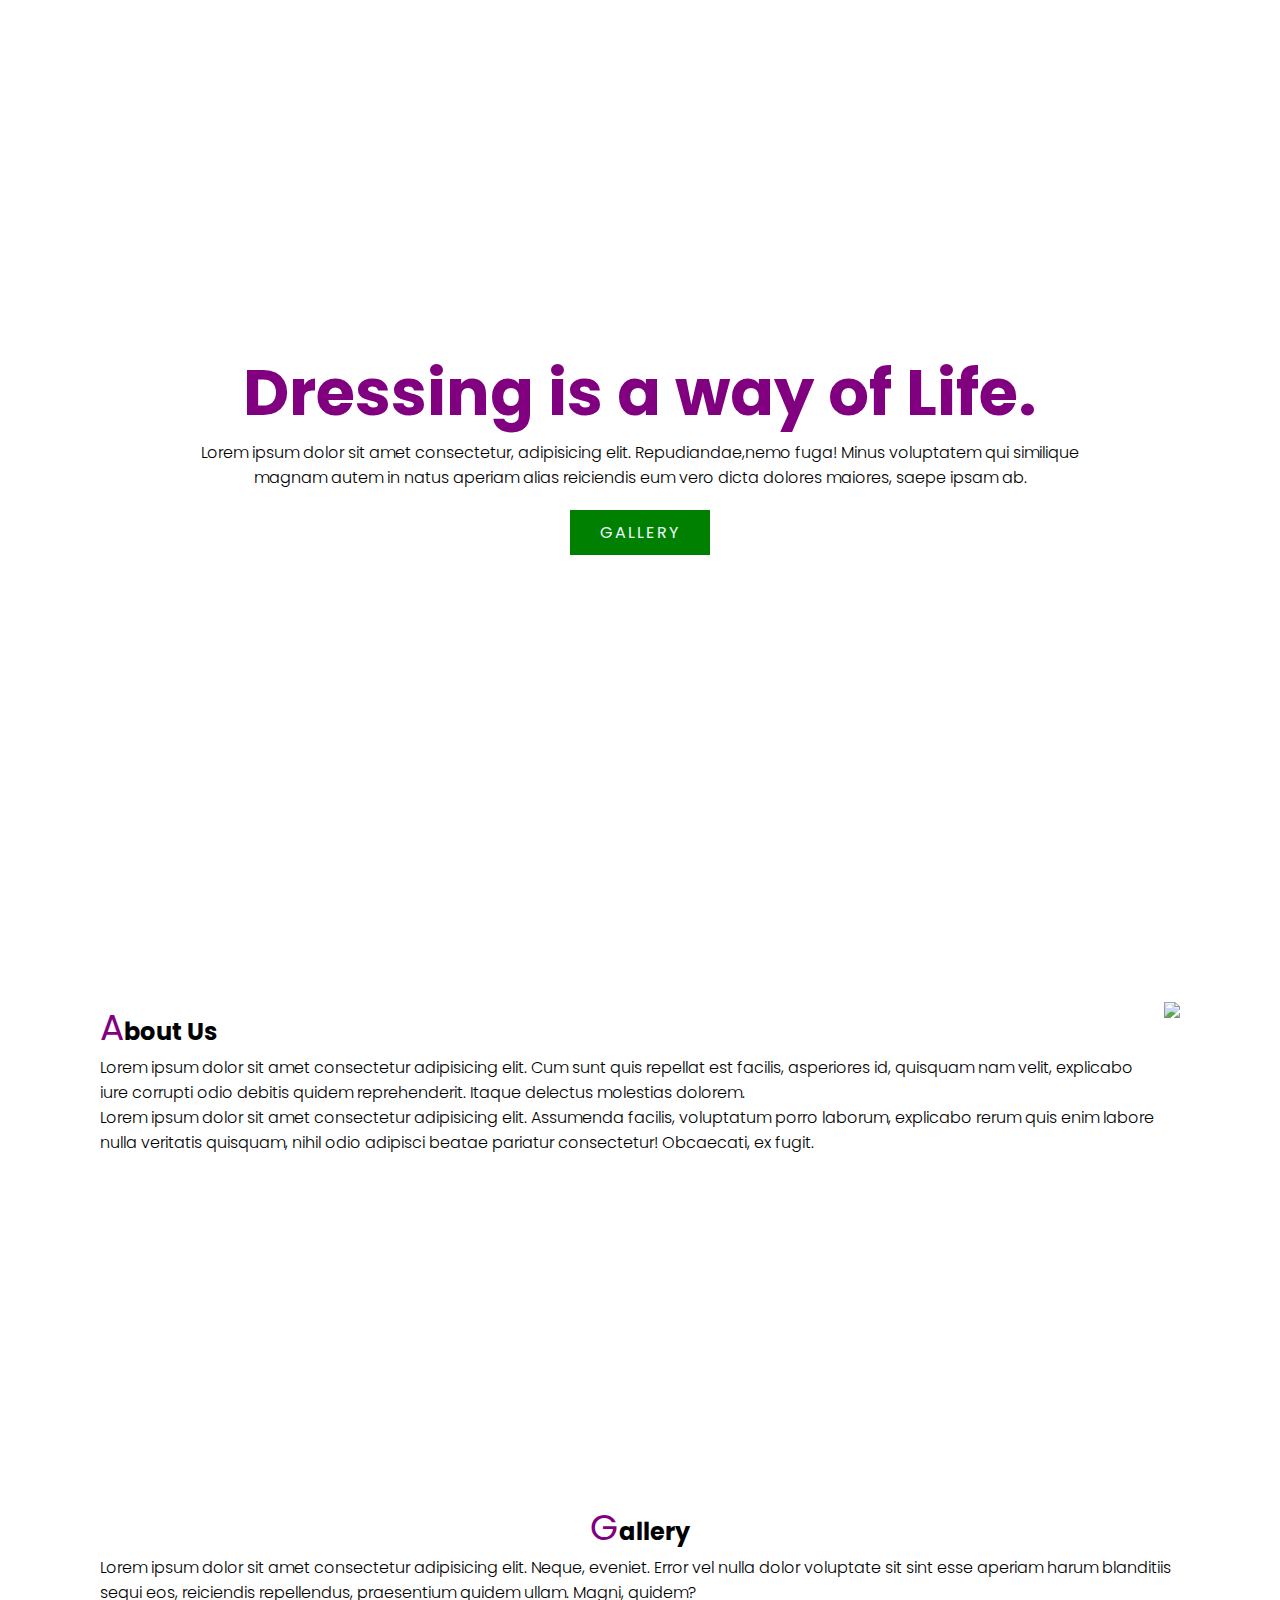
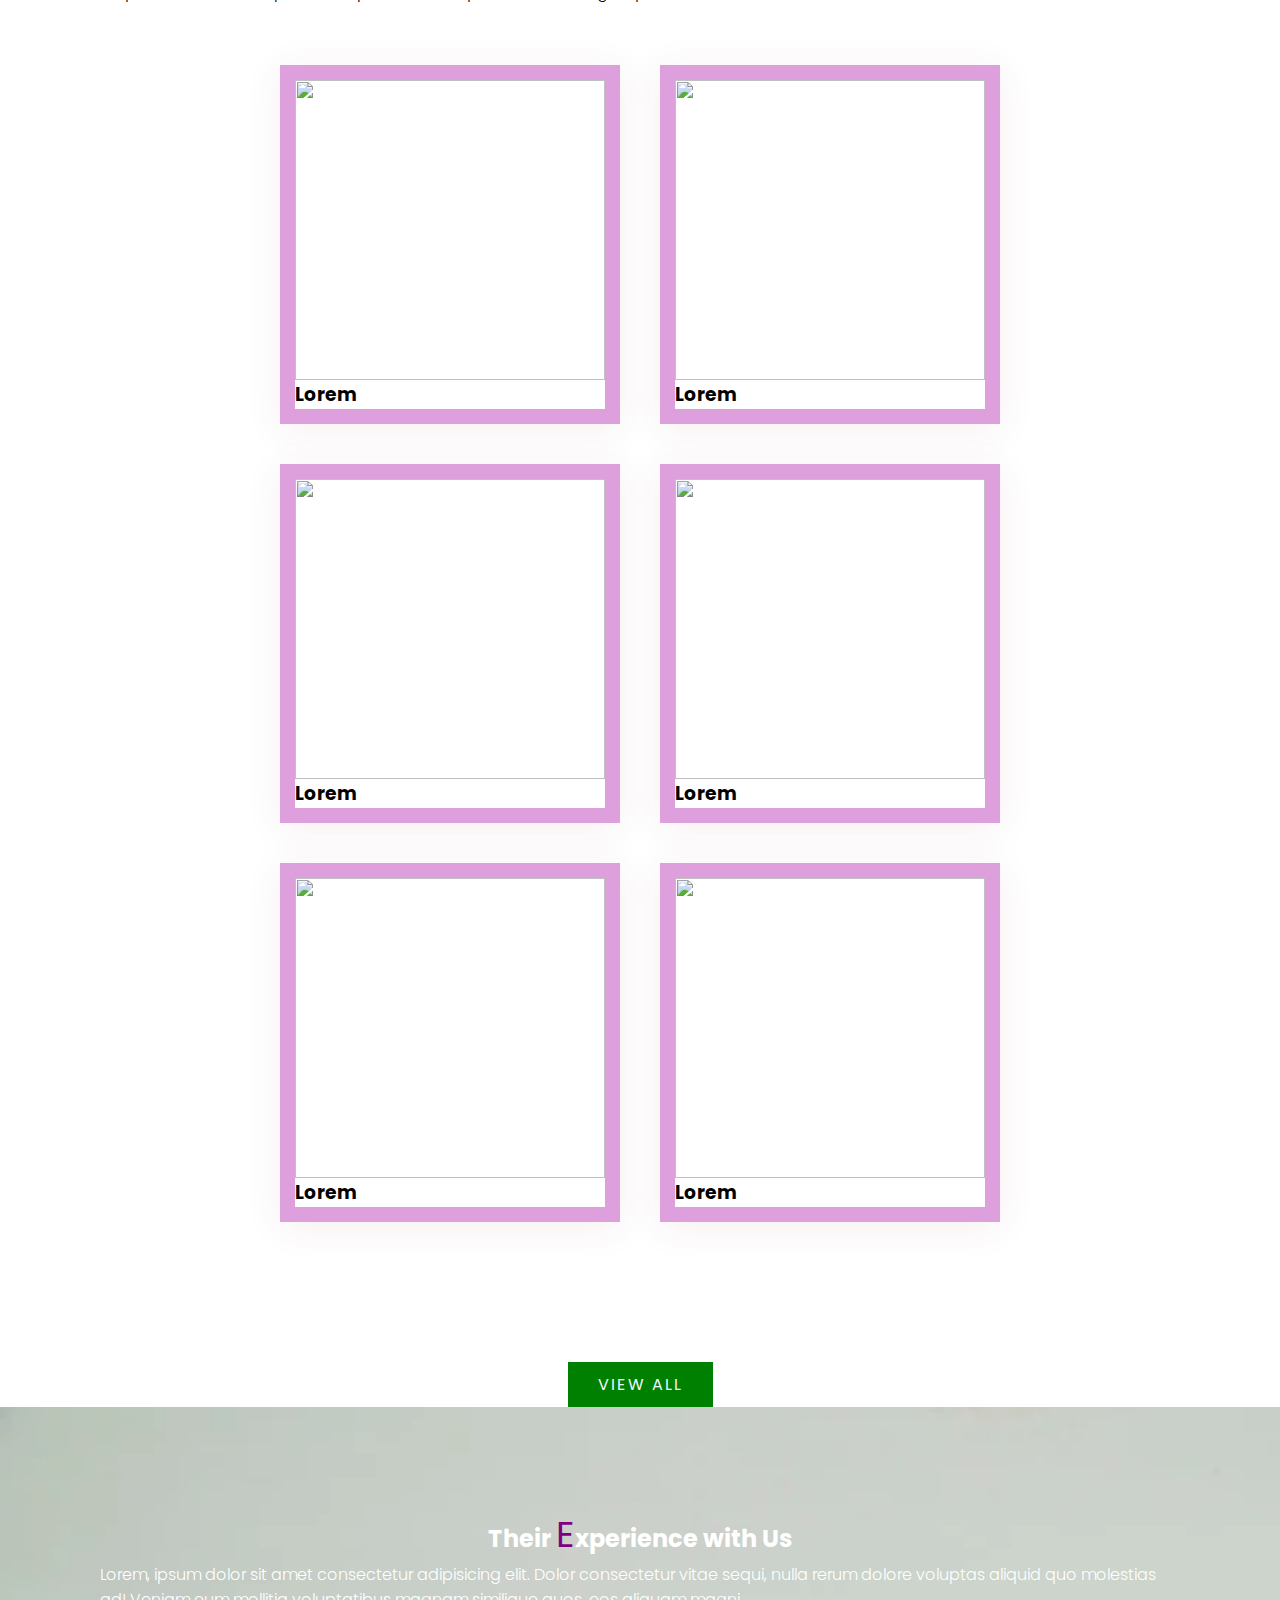
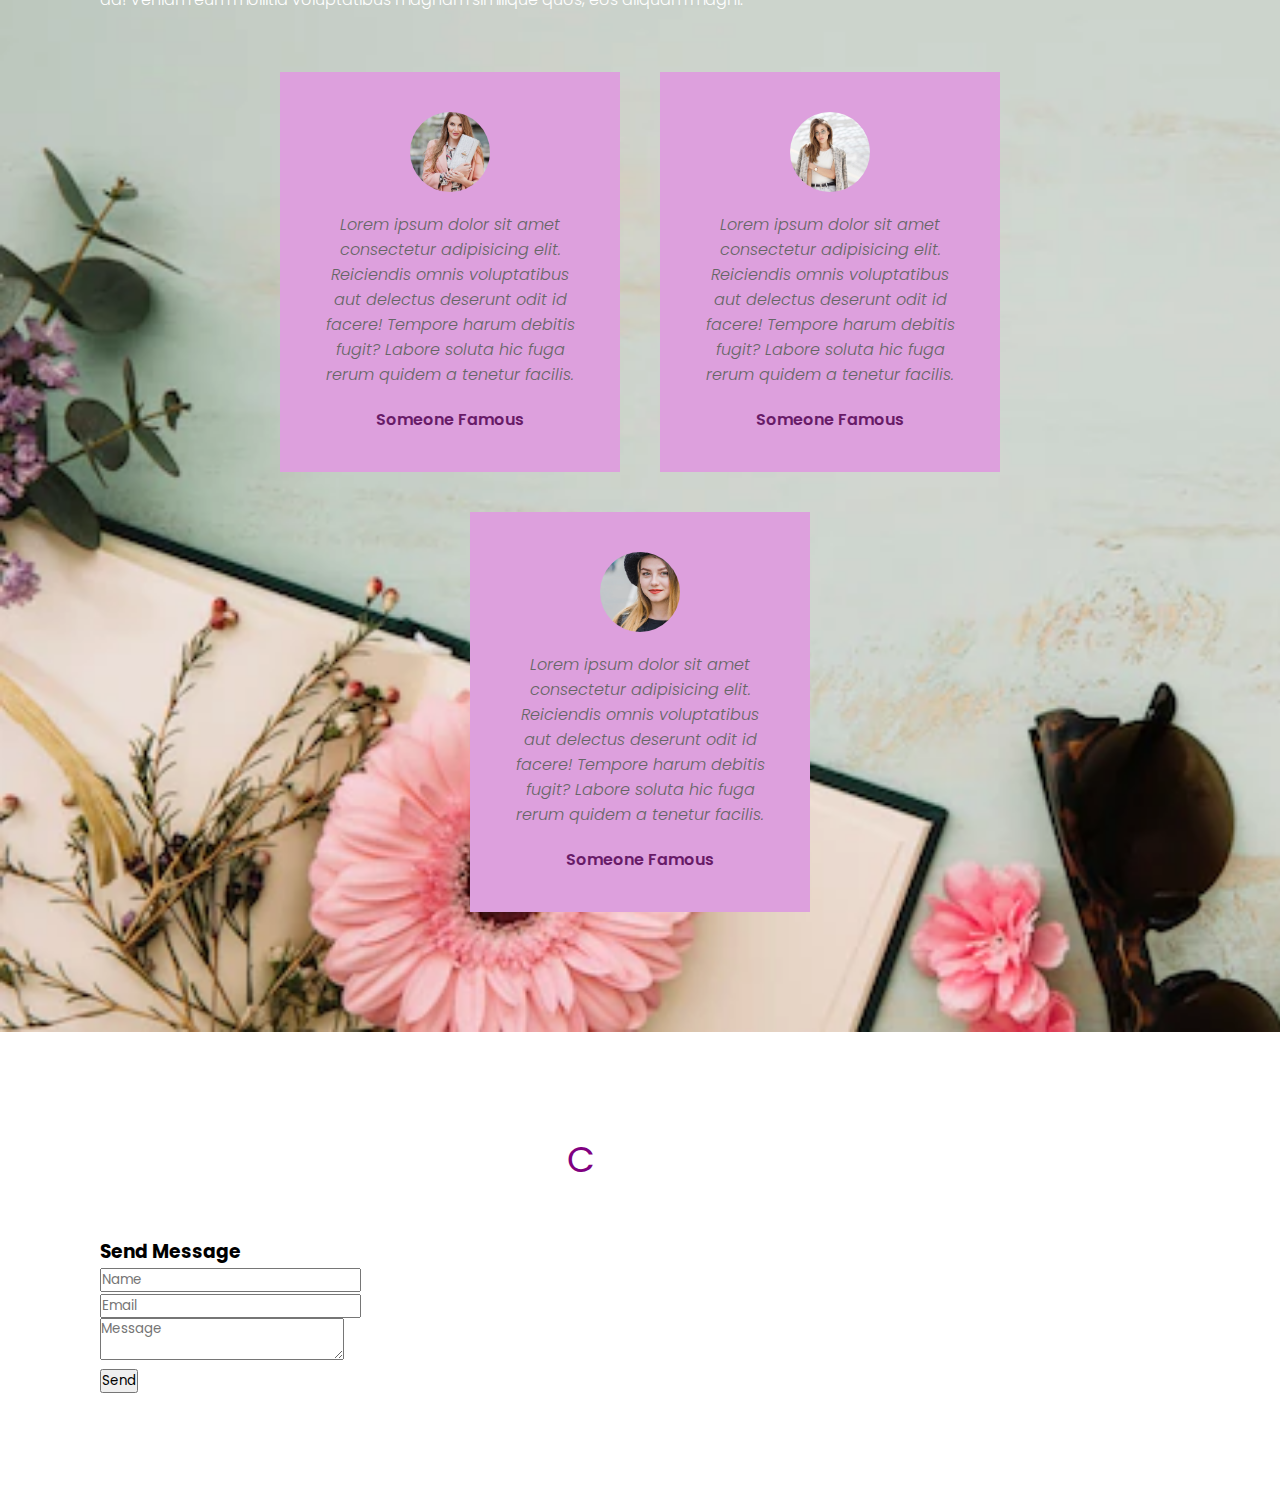
==== index.html @ 935ebdfc "Files modified" ====
<!DOCTYPE html>
<html lang="en">
<head>
    <meta charset="UTF-8">
    <meta http-equiv="X-UA-Compatible" content="IE=edge">
    <meta name="viewport" content="width=device-width, initial-scale=1.0">
    <title>Dressing Website</title>
    <link rel="stylesheet" href="styles.css"> 
</head>
<body>
  
  <header>
    <a href="#" class="logo">Dress Comfy</a>
    <!-- List of HTML pages -->
    <nav>
    <ul class="navigation">
      <li><a href="#index">Home</a></li>
      <li><a href="#About"><span>A</span>bout Us</a></li>
      <li><a href="#gallery">Gallery</a></li>
      <li><a href="#Goodwill">Goodwill</a></li>
      <li><a href="#contact">Contact</a></li>
    </ul>
    <nav>
  </header>
  
    <section class="index" id="index">
    <div class="content">
      <h2>Dressing is a way of Life.</h2>
      <p>Lorem ipsum dolor sit amet consectetur, adipisicing elit. Repudiandae,nemo fuga!
 Minus voluptatem qui similique magnam autem in natus aperiam alias reiciendis 
                eum vero dicta dolores maiores, saepe ipsam ab.
      </p>
      <a href="#gallery" class="btn">Gallery</a>
    </div>
  </section> 

  <section class="About" id="About">
    <div class="row">
      <div class="col50">
        <h2 class="titleText"><span>A</span>bout Us</h2>
        <p>Lorem ipsum dolor sit amet consectetur adipisicing elit. Cum sunt quis repellat est facilis, asperiores id, quisquam nam velit, explicabo iure corrupti odio debitis quidem reprehenderit. Itaque delectus molestias dolorem.<br>
        Lorem ipsum dolor sit amet consectetur adipisicing elit. Assumenda facilis, voluptatum porro laborum, explicabo rerum quis enim labore nulla veritatis quisquam, nihil odio adipisci beatae pariatur consectetur! Obcaecati, ex fugit.</p>
      </div>
      <div class="col50">
        <div class="imgBx">
          <img src="about us.jpg">
        </div>
      </div>
    </div>
  </section>

  <section class="gallery" id="gallery">
   <div class="title">
    <h2 class="titleText"><span>G</span>allery</h2>
    <p>Lorem ipsum dolor sit amet consectetur adipisicing elit. Neque, eveniet. Error vel nulla dolor voluptate sit sint esse aperiam harum blanditiis sequi eos, reiciendis repellendus, praesentium quidem ullam. Magni, quidem?</p>
   </div>
   <div class="content">
    <div class="box">
      <div class="imgBx">
      <img src="option1.webp">
    </div>
    <div class="text">
        <h3>Lorem</h3>
      </div>
    </div>
    
      <div class="box">
        <div class="imgBx">
        <img src="option2.webp">
      </div>
         <div class="text">
          <h3>Lorem</h3>
        </div>
        </div>


        <div class="box">
          <div class="imgBx">
          <img src="option3.jpg">
        </div>
        
          <div class="text">
            <h3>Lorem</h3>
          </div>
          </div>

          <div class="box">
            <div class="imgBx">
            <img src="option4.jpg">
          </div>
          
            <div class="text">
              <h3>Lorem</h3>
            </div>
            </div>


            <div class="box">
              <div class="imgBx">
              <img src="option5.jpg">
            </div>
            
              <div class="text">
                <h3>Lorem</h3>
              </div>
              </div>

              <div class="box">
                <div class="imgBx">
                <img src="option6.webp">
                </div>
               <div class="text">
                  <h3>Lorem</h3>
               </div>
              </div>
       </section>
   </div>
   <div class="title">
   <a href="#" class="btn">View all</a>
   </div>

   <section class="Goodwill" id="Goodwill">
    <div class="title white">
      <h2 class="titleText">Their <span>E</span>xperience with Us</h2>
      <p>Lorem, ipsum dolor sit amet consectetur adipisicing elit. Dolor consectetur vitae sequi, nulla rerum dolore voluptas aliquid quo molestias ad! Veniam eum mollitia voluptatibus magnam similique quos, eos aliquam magni.</p>
     </div>

     <div class="content">
      <div class="box">
        <div class="imgBx">
         <img src="goodwill1.jpg">
        </div>
        <div class="text">
          <p>Lorem ipsum dolor sit amet consectetur adipisicing elit. Reiciendis omnis voluptatibus aut delectus deserunt odit id facere! Tempore harum debitis fugit? Labore soluta hic fuga rerum quidem a tenetur facilis.</p>
        <h3>Someone Famous</h3>
        </div>
      </div>

      <div class="box">
        <div class="imgBx">
         <img src="goodwill2.webp">
        </div>
        <div class="text">
          <p>Lorem ipsum dolor sit amet consectetur adipisicing elit. Reiciendis omnis voluptatibus aut delectus deserunt odit id facere! Tempore harum debitis fugit? Labore soluta hic fuga rerum quidem a tenetur facilis.</p>
        <h3>Someone Famous</h3>
        </div>
      </div>

      <div class="box">
        <div class="imgBx">
         <img src="goodwill3.webp">
        </div>
        <div class="text">
          <p>Lorem ipsum dolor sit amet consectetur adipisicing elit. Reiciendis omnis voluptatibus aut delectus deserunt odit id facere! Tempore harum debitis fugit? Labore soluta hic fuga rerum quidem a tenetur facilis.</p>
        <h3>Someone Famous</h3>
        </div>
      </div>
    </div>
  </section>

  <section class="contact" id="contact">
    <div class="title white">
      <h2 class="titleText"><span>C</span>ontact Us</h2>
      <p>Lorem ipsum dolor sit, amet consectetur adipisicing elit. Suscipit quae sint fugiat enim magnam numquam recusandae corporis eos molestiae quo sapiente commodi sunt, consequuntur modi est neque aliquam at! Cum?</p>
    </div>
    <div class="contactForm"></div>
    <h3>Send Message</h3>
    <div class="inputBox">
      <input type="text" placeholder="Name">
    </div>
    <div class="inputBox">
      <input type="text" placeholder="Email">
    </div>
    <div class="inputBox">
      <textarea placeholder="Message"></textarea>
    </div>
    <div class="inputBox">
      <input type="submit" value="Send"></textarea>
    </div>
    </div>
  </section>

  <script type="text/javascript">
    window.addEventListener("scroll",function(){
      const header = document.querySelector("header");
      header.classList.toggle("sticky",window.scrollY>0)
    })
  </script>

</body>
</html>
---- styles.css ----
@import url("https://fonts.googleapis.com/css?family=Poppins:200,300,400,500,600,700,800,900&display=swap");
*{

  margin:0;
  padding:0;
  box-sizing: border-box;
  font-family: "Poppins",sans-serif;
  scroll-behavior: smooth;
}
p
{
font-weight: 300;
color:black;
}
body
{
    min-height: 1000px;

}
.index{
    position:relative;
    width:100%;
    min-height:100vh;
    display:flex;
    justify-content: center;
    align-items: center;
    background:url(bg_image.jpg);
    background-size: cover;
}
.index .content
{
    max-width: 900px;
    text-align:center;
}
.index .content h2
{
    font-size: 4em;
    color:purple;
}
.btn{
    font: 1em;
    color:aliceblue;
    background:green;
    display:inline-block;
    padding:10px 30px;
    margin-top: 20px;
    text-transform: uppercase;
    text-decoration:none;
    letter-spacing:2px;
    transition: 0.5s;
}
.btn:hover
{
letter-spacing: 6px;
}
header
{position:fixed;
    top:0;
    left:0;
    width:100%;
    padding:40px 100px;
    z-index: 10000;
    display:flex;
    justify-content: space-between;
    align-items: center;
    transition: 0.5s;

}
header.sticky
{
    background:#fff;
    padding: 10px 100px;
    box-shadow: 0 5px 20px rgba(0,0,0,0.5);
}
header .logo
{
    color:#fff;
    font-weight: 700;
    font-size:2em;
    text-decoration:none;
}
header.sticky .logo
{
    color:#111;
}
header .navigation
{
    position:relative;
    display:flex;
}
header .navigation li
{
    list-style: none;
    margin-left: 30px;
}
header .navigation li a
{
    text-decoration:none;
    color:white;
    font-weight: 300;
}
header.sticky .navigation li a
{
    color:#111;
}
header .navigation li a:hover
{
    color:purple;
}
section
{
    padding:100px
}
.row
{
    position:relative;
    width:100%;
    display:flex;
    justify-content: space-between;

}
.row .col50
{
position: relative;
}
.titleText span
{
    color:purple;
    font-size: 1.5em;
    font-weight: 400;
}
.row .col50 .imgBx
{
    position:relative;
    width:100;
    min-height:300px;
}
.title
{
    width: 100%;
    display:flex;
    justify-content:center;
    align-items: center;
    flex-direction:column;

}
.gallery .content
{
    display:flex;
    justify-content: center;
    flex-direction: row-reverse;
    flex-wrap:wrap;
    margin-top: 40px;
}
.gallery .content .box
{
    width: 340px;
    margin:20px;
    border: 15px solid plum;
    box-shadow:0 5px 35px rgba(136, 55, 55, 0.08)
}
.gallery .content .box .imgBx
{
    position:relative;
    width:100%;
    height:300px;
}
.gallery .content .box .imgBx img
{
    position:absolute;
    top:0;
    left:0;
    width:100%;
    height:100%;
    object-fit: cover;
}
.Goodwill
{
    background:url(bg_image2.webp);
    background-size: cover;
}
.white .titleText,
.white p
{
    color:#fff;
}
.Goodwill .content
{
    display:flex;
    justify-content: center;
    flex-wrap: wrap;
    flex-direction:row-reverse;
    margin-top: 40px;
}
.Goodwill .content .box
{
    width:340px;
    margin:20px;
    padding:40px;
    background:plum;
    display:flex;
    justify-content:center;
    align-items: center;
    flex-direction: column;

}
.Goodwill .content .box .imgBx
{
    position:relative;
    width:80px;
    height:80px;
    margin-bottom: 20px;
    border-radius: 50%;
    overflow:hidden;
}
.Goodwill .content .box .imgBx img
{
    position:absolute;
    top:0;
    left:0;
    width:100%;
    height:100%;
    object-fit:cover;
}
.Goodwill .content .box .text
{
    text-align: center;
}
.Goodwill .content .box .text p
{
    color:#666;
    font-style:italic;
}
.Goodwill .content .box .text h3
{
    margin-top: 20px;
    color:#111;
    font-size:1em;
    color:rgb(104, 27, 104);
    font-weight:600;
}
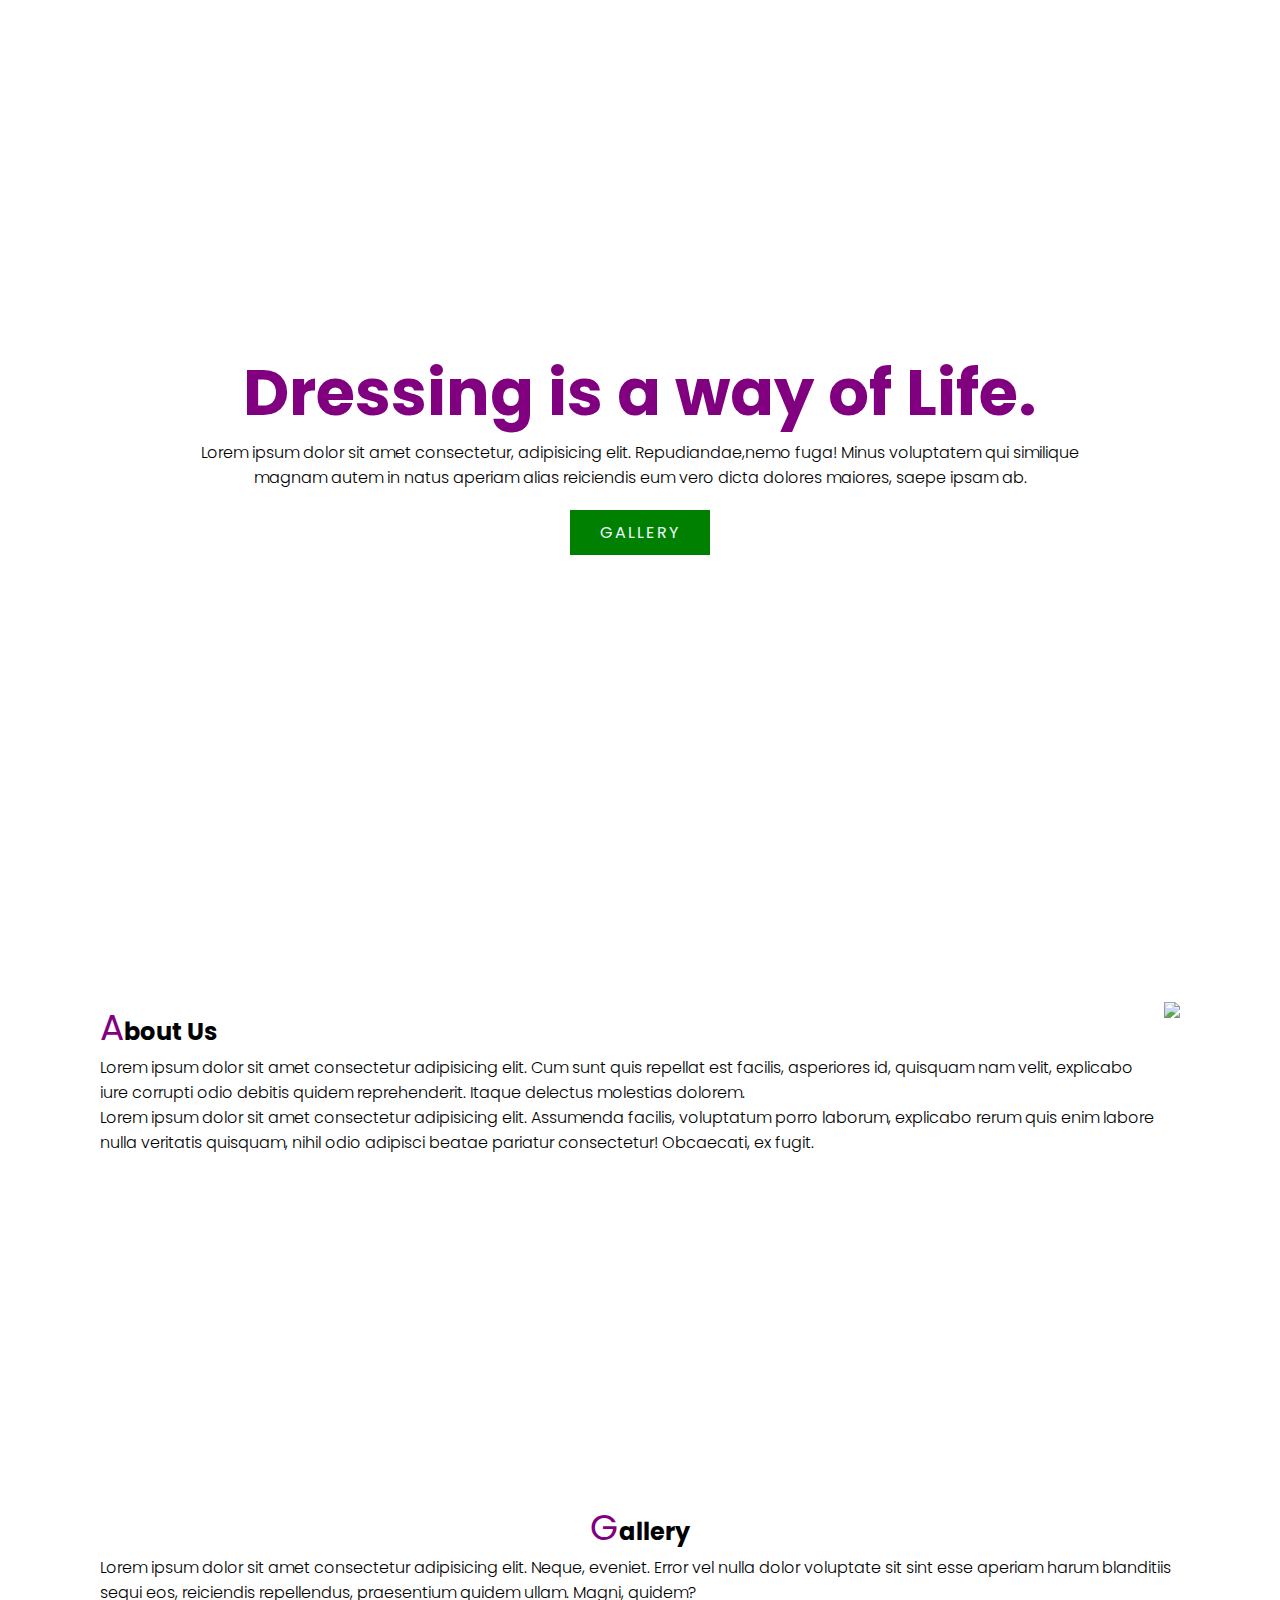
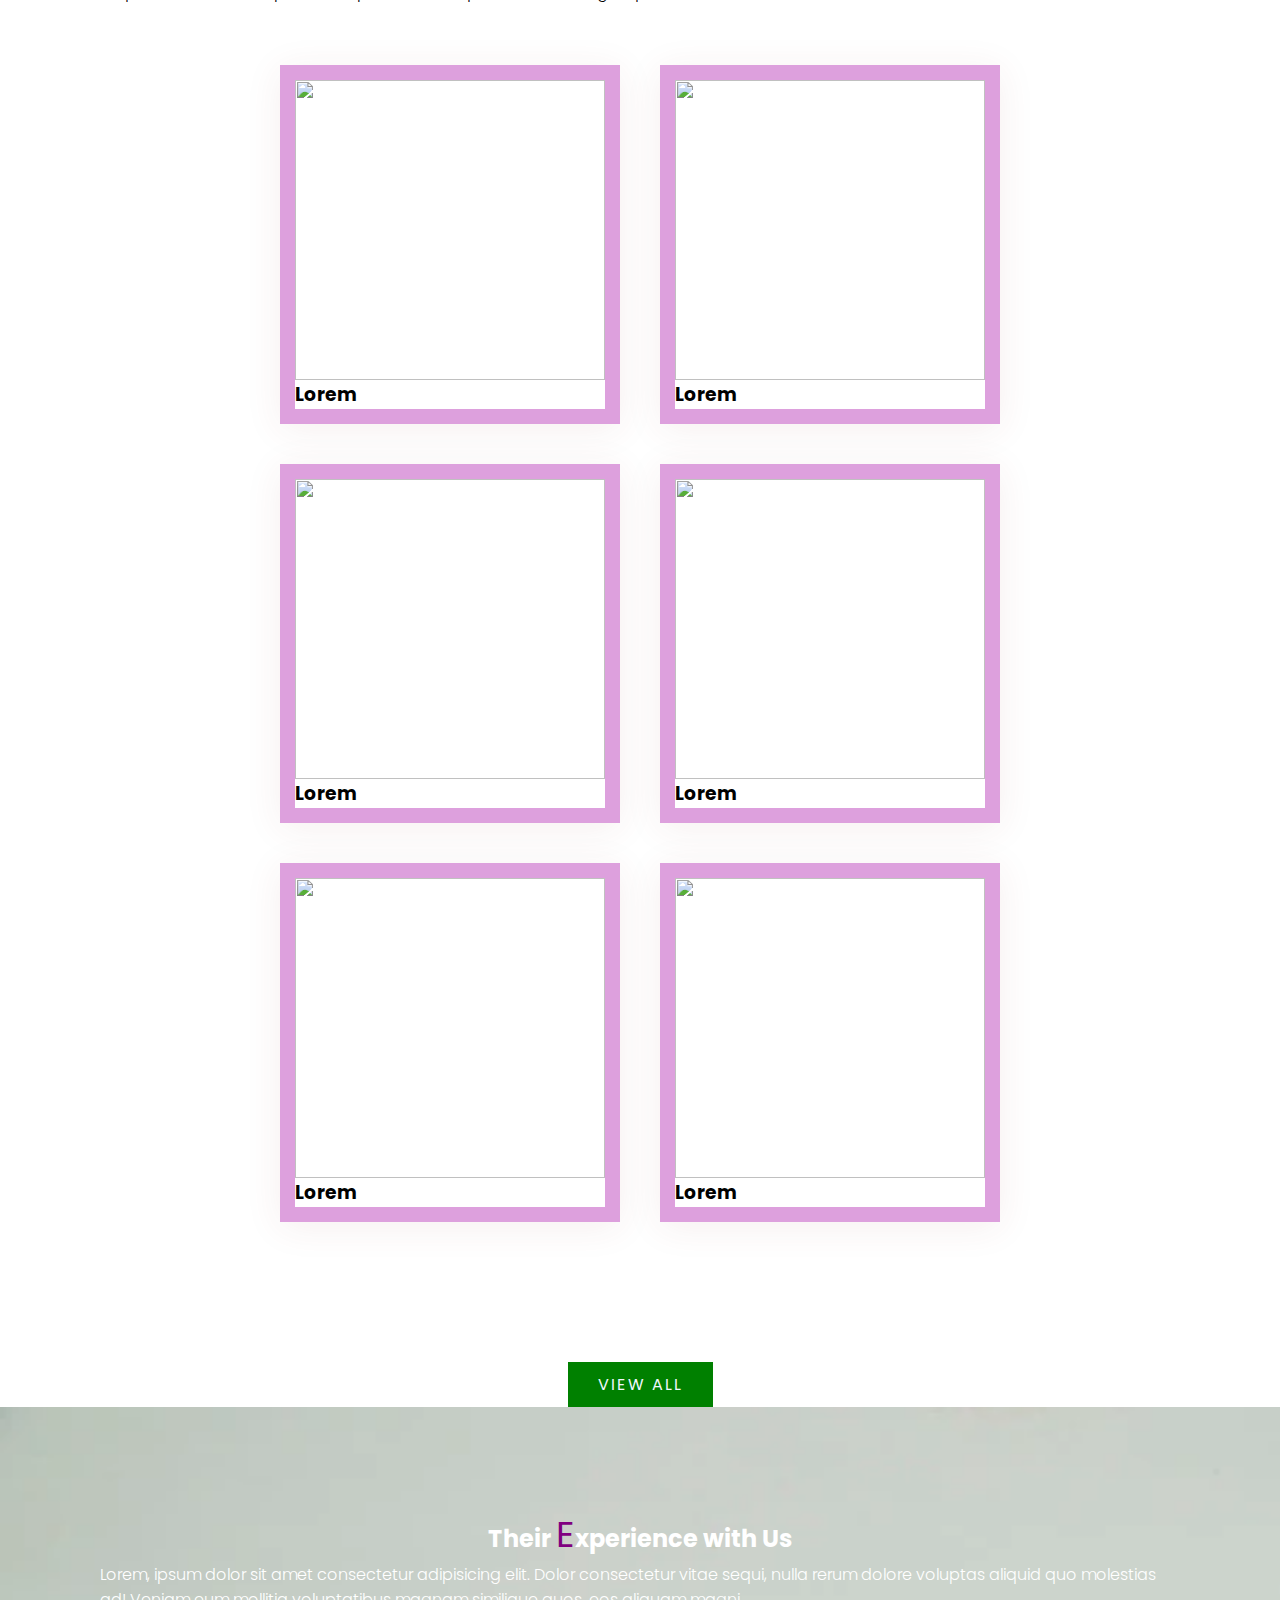
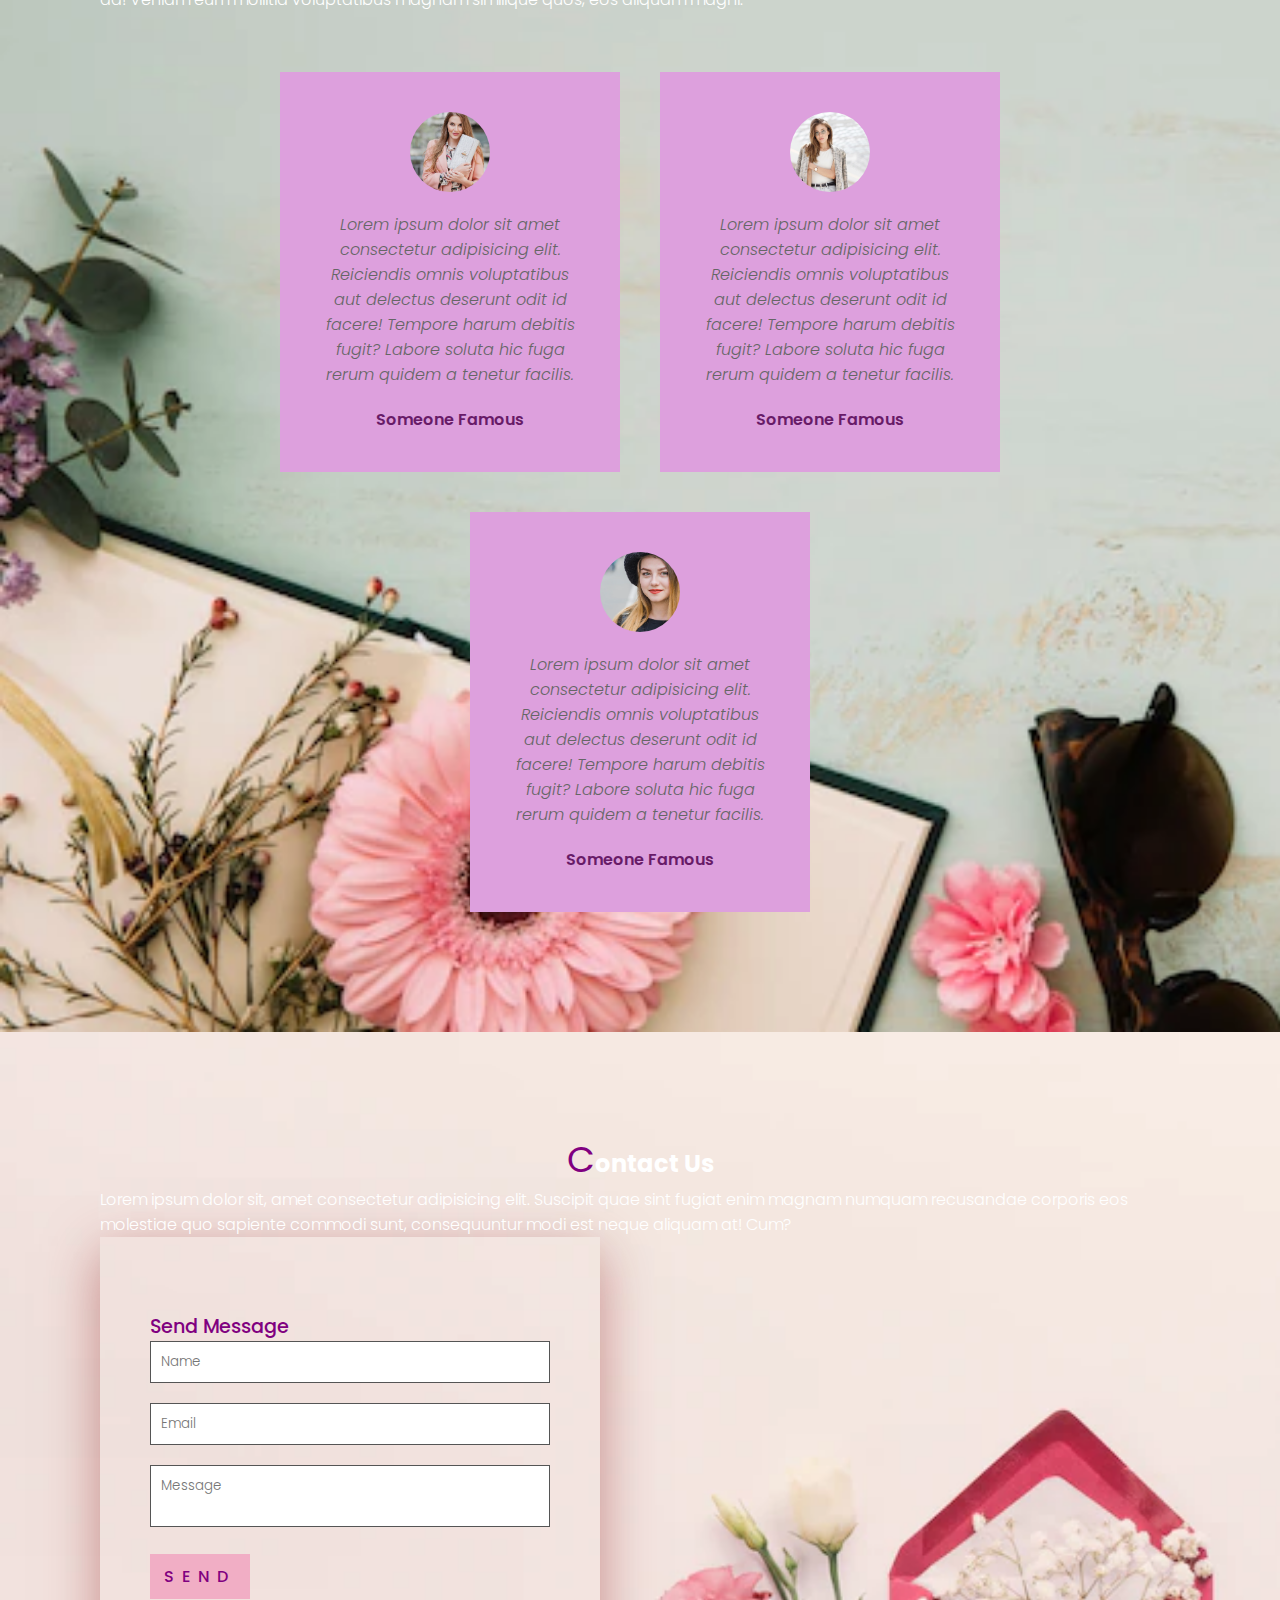
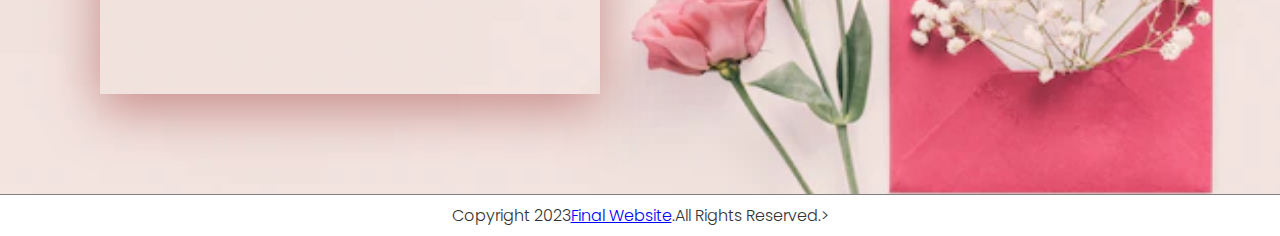
==== commit 8d46c1ac: "Files Added and Modified" ====
--- a/index.html
+++ b/index.html
@@ -11,7 +11,7 @@
   
   <header>
     <a href="#" class="logo">Dress Comfy</a>
-    <!-- List of HTML pages -->
+   
     <nav>
     <ul class="navigation">
       <li><a href="#index">Home</a></li>
@@ -20,7 +20,8 @@
       <li><a href="#Goodwill">Goodwill</a></li>
       <li><a href="#contact">Contact</a></li>
     </ul>
-    <nav>
+  </nav>
+    
   </header>
   
     <section class="index" id="index">
@@ -58,6 +59,7 @@
     <div class="box">
       <div class="imgBx">
       <img src="option1.webp">
+      <a href="option1.webp"><img src="option1.webp"></a>
     </div>
     <div class="text">
         <h3>Lorem</h3>
@@ -67,6 +69,7 @@
       <div class="box">
         <div class="imgBx">
         <img src="option2.webp">
+        <a href="option2.webp"><img src="option2.webp"></a>
       </div>
          <div class="text">
           <h3>Lorem</h3>
@@ -77,6 +80,7 @@
         <div class="box">
           <div class="imgBx">
           <img src="option3.jpg">
+          <a href="option3.jpg"><img src="option3.jpg"></a>
         </div>
         
           <div class="text">
@@ -87,6 +91,7 @@
           <div class="box">
             <div class="imgBx">
             <img src="option4.jpg">
+            <a href="option4.jpg"><img src="option4.jpg"></a>
           </div>
           
             <div class="text">
@@ -98,6 +103,7 @@
             <div class="box">
               <div class="imgBx">
               <img src="option5.jpg">
+              <a href="option5.jpg"><img src="option5.jpg"></a>
             </div>
             
               <div class="text">
@@ -108,6 +114,7 @@
               <div class="box">
                 <div class="imgBx">
                 <img src="option6.webp">
+                <a href="option6.webp"><img src="option6.webp"></a>
                 </div>
                <div class="text">
                   <h3>Lorem</h3>
@@ -129,6 +136,7 @@
       <div class="box">
         <div class="imgBx">
          <img src="goodwill1.jpg">
+         
         </div>
         <div class="text">
           <p>Lorem ipsum dolor sit amet consectetur adipisicing elit. Reiciendis omnis voluptatibus aut delectus deserunt odit id facere! Tempore harum debitis fugit? Labore soluta hic fuga rerum quidem a tenetur facilis.</p>
@@ -163,7 +171,7 @@
       <h2 class="titleText"><span>C</span>ontact Us</h2>
       <p>Lorem ipsum dolor sit, amet consectetur adipisicing elit. Suscipit quae sint fugiat enim magnam numquam recusandae corporis eos molestiae quo sapiente commodi sunt, consequuntur modi est neque aliquam at! Cum?</p>
     </div>
-    <div class="contactForm"></div>
+    <div class="contactForm">
     <h3>Send Message</h3>
     <div class="inputBox">
       <input type="text" placeholder="Name">
@@ -177,8 +185,15 @@
     <div class="inputBox">
       <input type="submit" value="Send"></textarea>
     </div>
+  </div>
     </div>
   </section>
+
+  <div class="copyrightText">
+    <p>Copyright 2023<a href="#">Final Website</a>.All Rights Reserved.></p>
+  </div>
+
+
 
   <script type="text/javascript">
     window.addEventListener("scroll",function(){
--- a/styles.css
+++ b/styles.css
@@ -239,6 +239,73 @@
     color:rgb(104, 27, 104);
     font-weight:600;
 }
-
-
-
+.contact
+{
+    background:url(bg_image3.webp);
+    background-size:cover;
+}
+.contactForm
+{
+    padding: 75px 50px;
+    box-shadow:0 15px 50px #9c343480;
+    max-width: 500px;
+
+}
+.contactForm h3
+{
+    color:purple;
+    font-size: 1.2em;
+    margin: bottom 20px;
+    font-weight:500;
+}
+.contactForm .inputBox
+{
+    position:relative;
+    width:100%;
+    margin-bottom:20px;
+   
+}
+.contactForm .inputBox input,
+.contactForm .inputBox textarea
+{
+    width:100%;
+    border:1px solid#555;
+    padding:10px;
+    color:rgb(95, 12, 95);
+    font: size 17px;
+    font-weight:300;
+    resize:none;
+
+}
+.contactForm .inputBox input[type="submit"]
+{
+    font-size:1em;
+    color:purple;
+    background:rgb(241, 174, 197);
+    display:inline-block;
+    text-transform: uppercase;
+    letter-spacing:0.5em;
+    transition:0.5s;
+    max-width: 100px;
+    font-weight: 500;
+    border:none;
+    cursor:pointer;
+}
+.copyrightText
+{
+    padding:8px 40px;
+    border-top:1px solid rgba(0,0,0,0.5);
+    text-align:center;
+}
+.copyrightText p
+{
+    color:#333;
+}
+.copyrightText a
+{
+    color:blue;
+}
+
+
+
+
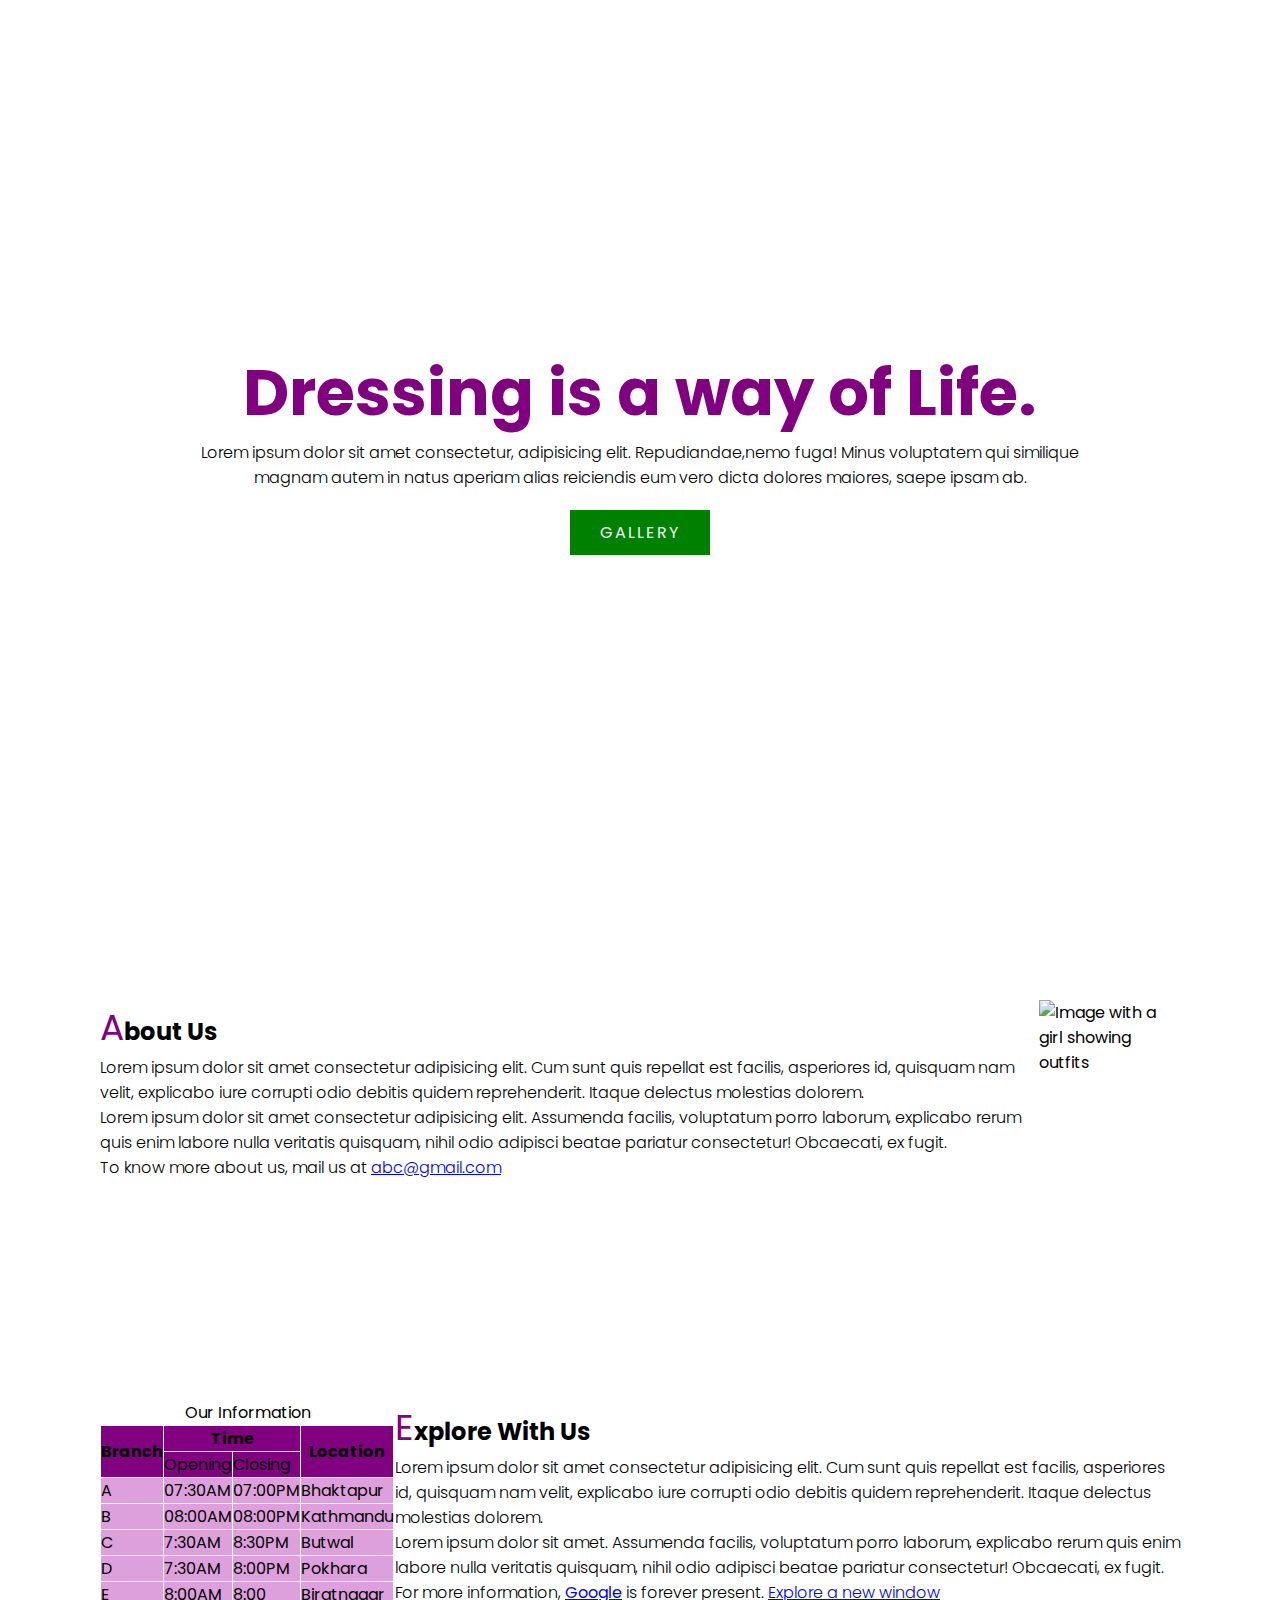
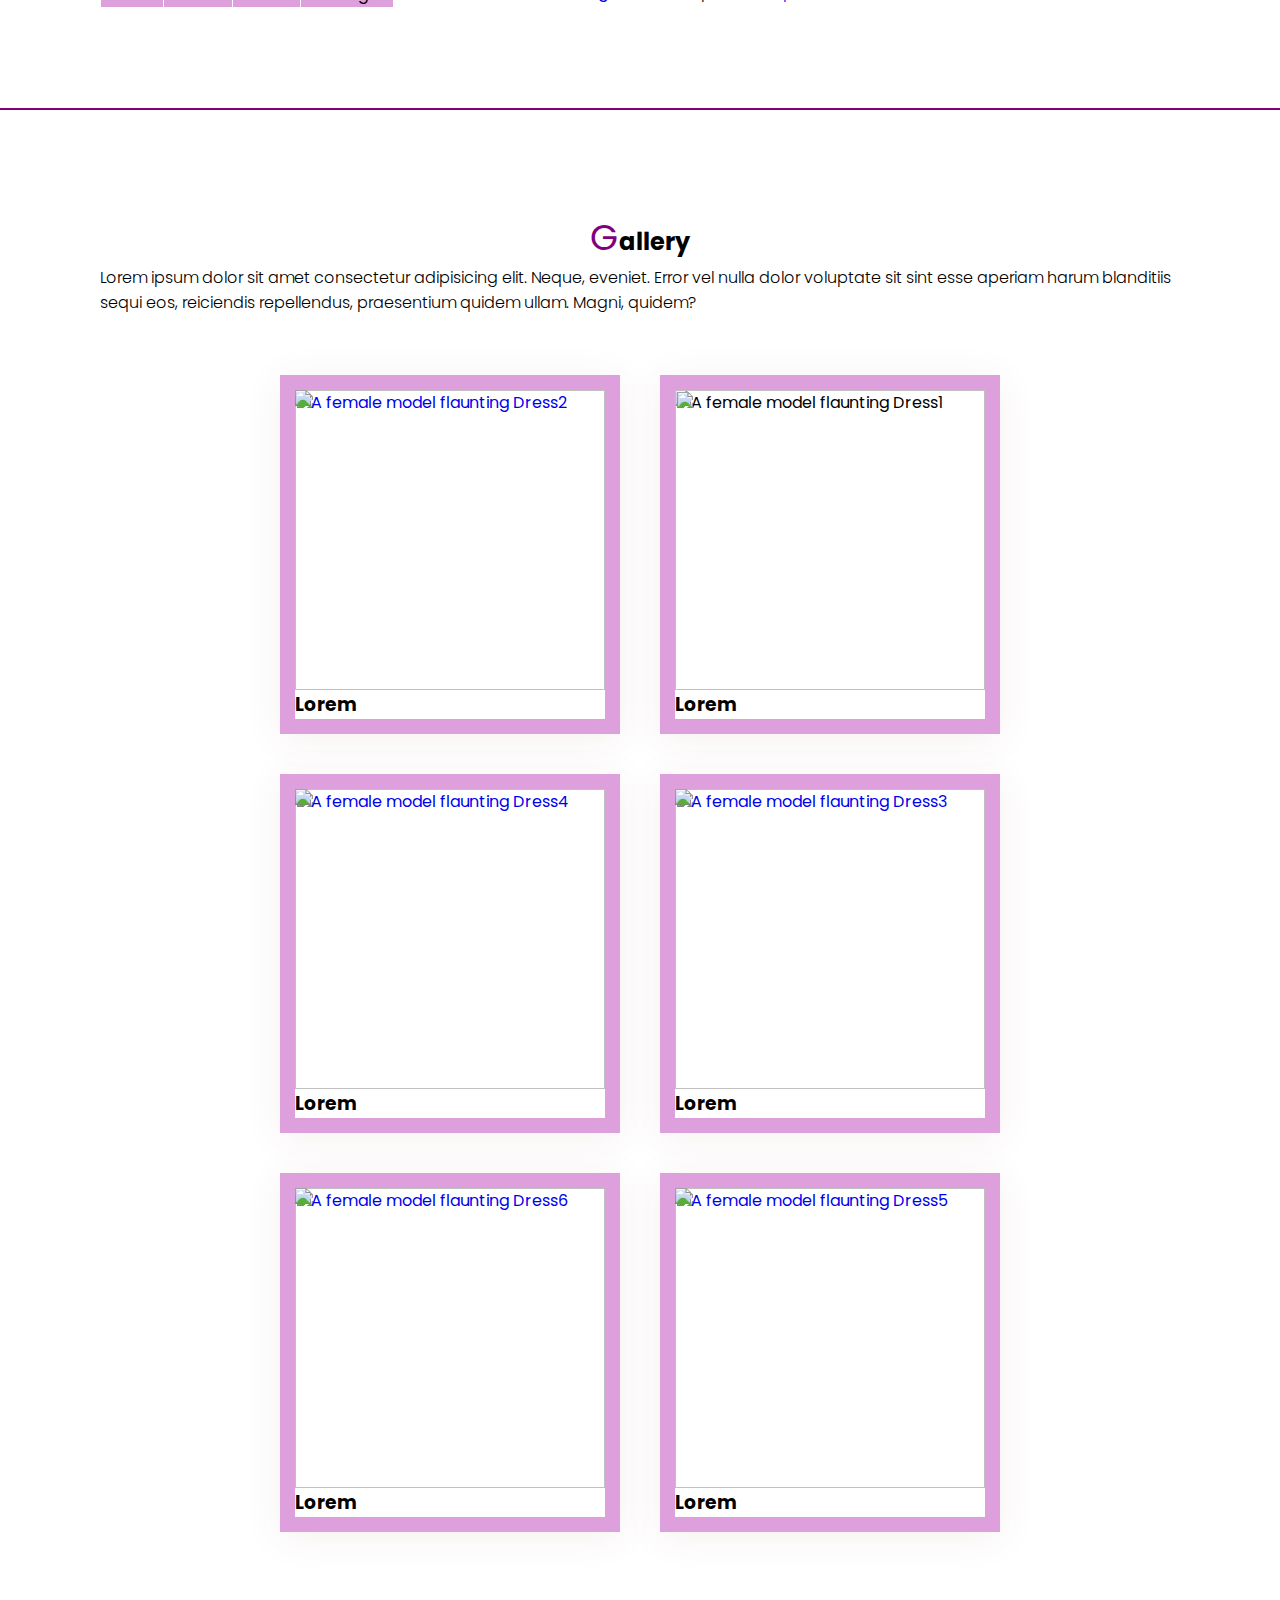
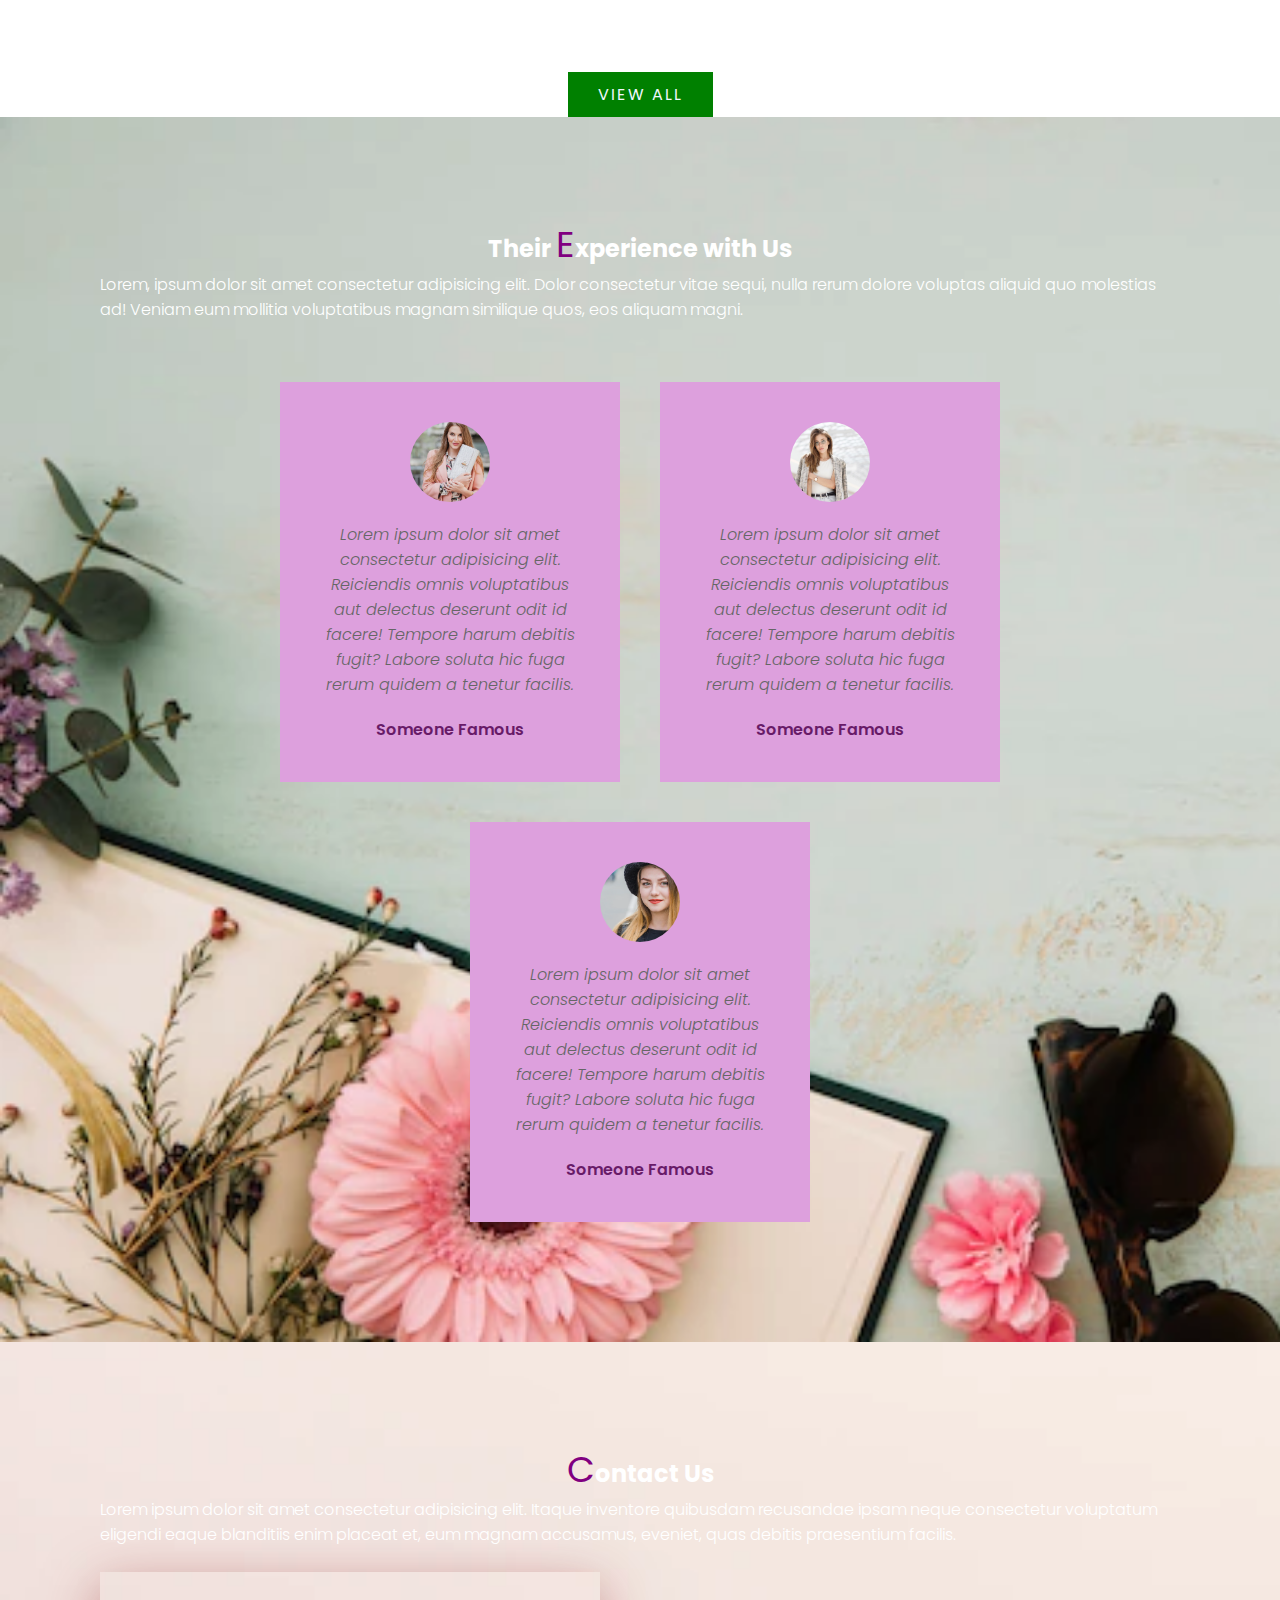
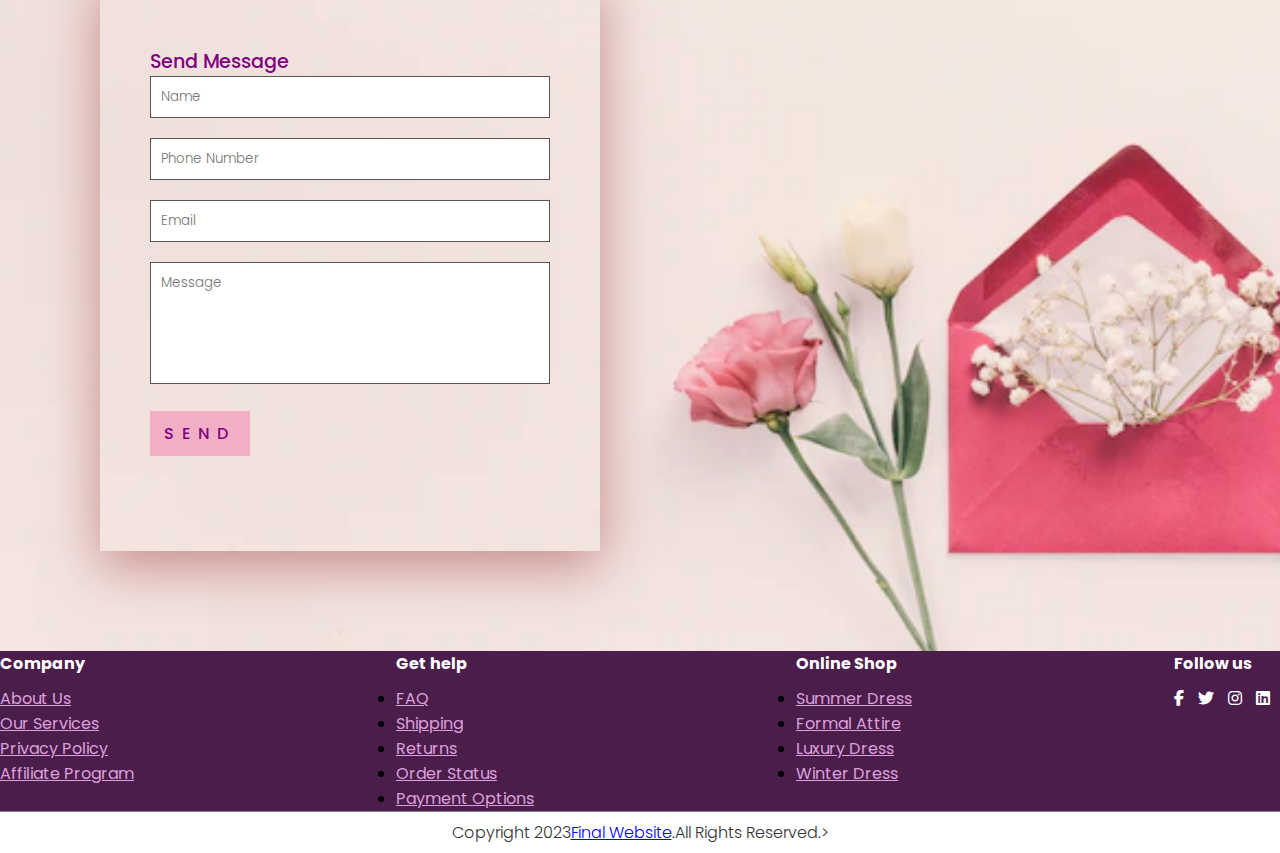
==== commit e7c3d532: "Files added and modified." ====
--- a/index.html
+++ b/index.html
@@ -6,6 +6,7 @@
     <meta name="viewport" content="width=device-width, initial-scale=1.0">
     <title>Dressing Website</title>
     <link rel="stylesheet" href="styles.css"> 
+    <link rel="Stylesheet" href="https://cdnjs.cloudflare.com/ajax/libs/font-awesome/6.4.0/css/all.min.css">
 </head>
 <body>
   
@@ -41,14 +42,85 @@
         <h2 class="titleText"><span>A</span>bout Us</h2>
         <p>Lorem ipsum dolor sit amet consectetur adipisicing elit. Cum sunt quis repellat est facilis, asperiores id, quisquam nam velit, explicabo iure corrupti odio debitis quidem reprehenderit. Itaque delectus molestias dolorem.<br>
         Lorem ipsum dolor sit amet consectetur adipisicing elit. Assumenda facilis, voluptatum porro laborum, explicabo rerum quis enim labore nulla veritatis quisquam, nihil odio adipisci beatae pariatur consectetur! Obcaecati, ex fugit.</p>
+        <p>To know more about us,  mail us at <A href=“abc@gmail.com”>abc@gmail.com</A></p>
       </div>
       <div class="col50">
         <div class="imgBx">
-          <img src="about us.jpg">
+          <img src="about us.jpg" alt="Image with a girl showing outfits">
+          
         </div>
       </div>
     </div>
   </section>
+
+  <section class="table" id="table">
+    <div class="row">
+      <div class "col50">
+  <table border="0" cellspacing="1" cellpading="10"> 
+    <caption>Our Information</caption>
+    <tr bgcolor="Purple">
+         <th rowspan="2">Branch</th>
+        <th colspan="2">Time</th>
+        
+        <th rowspan="2">Location<th>
+    </tr>
+    <tr bgcolor="purple">
+    
+        <td>Opening</td>
+        <td>Closing</td>
+    </tr>
+    <tr bgcolor="plum">
+        <td>A</td>
+        <td>07:30AM</td>
+        <td>07:00PM</td>
+        <td>Bhaktapur</td>
+        
+        
+    </tr>
+    <tr bgcolor="plum">
+       <td>B</td>
+        <td>08:00AM</td>
+        <td>08:00PM</td>
+        <td>Kathmandu</td>
+    </tr>
+
+
+    <tr bgcolor="plum">
+        <td>C</td>
+        <td>7:30AM</td>
+        <td>8:30PM</td>
+        <td>Butwal</td>
+    </tr> 
+   
+   
+    <tr bgcolor="plum">
+        <td>D</td>
+        <td>7:30AM</td>
+        <td>8:00PM</td>
+        <td>Pokhara</td>
+    </tr>
+
+
+    <tr bgcolor="plum">
+        <td>E</td>
+        <td>8:00AM</td>
+        <td>8:00</td>
+        <td>Biratnagar</td>
+    </tr>
+
+    </table>
+  </div>
+  <div class="col50">
+    <h2 class="titleText"><span>E</span>xplore With Us</h2>
+    <p>Lorem ipsum dolor sit amet consectetur adipisicing elit. Cum sunt quis repellat est facilis, asperiores id, quisquam nam velit, explicabo iure corrupti odio debitis quidem reprehenderit. Itaque delectus molestias dolorem.<br>
+    Lorem ipsum dolor sit amet. Assumenda facilis, voluptatum porro laborum, explicabo rerum quis enim labore nulla veritatis quisquam, nihil odio adipisci beatae pariatur consectetur! Obcaecati, ex fugit.</p></n>
+  <p>For more information, <a  href="https://www.google.com/"><b>Google</b></a> is forever present.</n>
+    <A HREF="http://newwindow.html" TARGET="_blank" VLINK=“#FF00FF”>Explore a new window</A></p>
+  </div>
+  </div>
+  </section>
+
+  <hr color="purple"  width="100%"> 
 
   <section class="gallery" id="gallery">
    <div class="title">
@@ -58,7 +130,7 @@
    <div class="content">
     <div class="box">
       <div class="imgBx">
-      <img src="option1.webp">
+      <img src="option1.webp" alt="A female model flaunting Dress1">
       <a href="option1.webp"><img src="option1.webp"></a>
     </div>
     <div class="text">
@@ -69,7 +141,7 @@
       <div class="box">
         <div class="imgBx">
         <img src="option2.webp">
-        <a href="option2.webp"><img src="option2.webp"></a>
+        <a href="option2.webp"><img src="option2.webp" alt="A female model flaunting Dress2"></a>
       </div>
          <div class="text">
           <h3>Lorem</h3>
@@ -80,7 +152,7 @@
         <div class="box">
           <div class="imgBx">
           <img src="option3.jpg">
-          <a href="option3.jpg"><img src="option3.jpg"></a>
+          <a href="option3.jpg"><img src="option3.jpg" alt="A female model flaunting Dress3"></a>
         </div>
         
           <div class="text">
@@ -91,7 +163,7 @@
           <div class="box">
             <div class="imgBx">
             <img src="option4.jpg">
-            <a href="option4.jpg"><img src="option4.jpg"></a>
+            <a href="option4.jpg"><img src="option4.jpg" alt="A female model flaunting Dress4"></a>
           </div>
           
             <div class="text">
@@ -103,7 +175,7 @@
             <div class="box">
               <div class="imgBx">
               <img src="option5.jpg">
-              <a href="option5.jpg"><img src="option5.jpg"></a>
+              <a href="option5.jpg"><img src="option5.jpg" alt="A female model flaunting Dress5"></a>
             </div>
             
               <div class="text">
@@ -114,7 +186,7 @@
               <div class="box">
                 <div class="imgBx">
                 <img src="option6.webp">
-                <a href="option6.webp"><img src="option6.webp"></a>
+                <a href="option6.webp"><img src="option6.webp" alt="A female model flaunting Dress6"></a>
                 </div>
                <div class="text">
                   <h3>Lorem</h3>
@@ -135,7 +207,7 @@
      <div class="content">
       <div class="box">
         <div class="imgBx">
-         <img src="goodwill1.jpg">
+         <img src="goodwill1.jpg" alt="Image of a supposedly famous person.">
          
         </div>
         <div class="text">
@@ -146,7 +218,7 @@
 
       <div class="box">
         <div class="imgBx">
-         <img src="goodwill2.webp">
+         <img src="goodwill2.webp" alt="Image of a supposedly famous person.">
         </div>
         <div class="text">
           <p>Lorem ipsum dolor sit amet consectetur adipisicing elit. Reiciendis omnis voluptatibus aut delectus deserunt odit id facere! Tempore harum debitis fugit? Labore soluta hic fuga rerum quidem a tenetur facilis.</p>
@@ -156,7 +228,7 @@
 
       <div class="box">
         <div class="imgBx">
-         <img src="goodwill3.webp">
+         <img src="goodwill3.webp" alt="Image of a supposedly famous person.">
         </div>
         <div class="text">
           <p>Lorem ipsum dolor sit amet consectetur adipisicing elit. Reiciendis omnis voluptatibus aut delectus deserunt odit id facere! Tempore harum debitis fugit? Labore soluta hic fuga rerum quidem a tenetur facilis.</p>
@@ -169,32 +241,102 @@
   <section class="contact" id="contact">
     <div class="title white">
       <h2 class="titleText"><span>C</span>ontact Us</h2>
-      <p>Lorem ipsum dolor sit, amet consectetur adipisicing elit. Suscipit quae sint fugiat enim magnam numquam recusandae corporis eos molestiae quo sapiente commodi sunt, consequuntur modi est neque aliquam at! Cum?</p>
-    </div>
+      <p>Lorem ipsum dolor sit amet consectetur adipisicing elit. Itaque inventore quibusdam recusandae ipsam neque consectetur voluptatum eligendi eaque blanditiis enim placeat et, eum magnam accusamus, eveniet, quas debitis praesentium facilis.</p>
+  </div>
+  <br>
+    
+  <form method="get" action="url">
     <div class="contactForm">
     <h3>Send Message</h3>
-    <div class="inputBox">
-      <input type="text" placeholder="Name">
-    </div>
-    <div class="inputBox">
-      <input type="text" placeholder="Email">
-    </div>
-    <div class="inputBox">
-      <textarea placeholder="Message"></textarea>
-    </div>
-    <div class="inputBox">
-      <input type="submit" value="Send"></textarea>
-    </div>
-  </div>
-    </div>
+
+    <div class="inputBox">
+      <input type="text" placeholder="Name" id="contact-name" onkeyup="validateName()">
+      <span id="name-error"></span>
+    </div>
+
+    <div class="inputBox">
+      <input type="text" placeholder="Phone Number" id="contact-number" onkeyup="validatePhone()">
+      <span id="phone-error"></span>
+    </div>
+
+    <div class="inputBox">
+      <input type="text" placeholder="Email" id="contact-Email" onkeyup="validateEmail()">
+      <span id="Email-error"></span>
+    </div>
+
+    <div class="inputBox">
+      <textarea rows="5" placeholder="Message" id="contact-message" onkeyup="validateMessage()"></textarea>
+      <span id="message-error"></span>
+    </div>
+
+    <div class="inputBox">
+      <input type="button" value="Send" onclick="return validateForm()">
+      <span id="submit-error"></span>
+    </div>
+
+  </div>
+    </div>
+  </form>
   </section>
+
+
+  <footer class="footer">
+    <div class="container">
+      <div class="row">
+      
+        <div class="footer-col">
+          <h4>Company</h4>
+            <ul>
+              <li><a href="#">About Us</a></li>
+              <li><a href="#">Our Services</a></li>
+              <li><a href="#">Privacy Policy</a></li>
+              <li><a href="#">Affiliate Program</a></li>
+            </ul>
+         </div>
+         
+         <div class="footer-col">
+          <h4>Get help</h4>
+            <ul>
+              <li><a href="#">FAQ</a></li>
+              <li><a href="#">Shipping</a></li>
+              <li><a href="#">Returns</a></li>
+              <li><a href="#">Order Status</a></li>
+              <li><a href="#">Payment Options</a></li>
+              
+            </ul>
+         </div>
+
+         <div class="footer-col">
+          <h4>Online Shop</h4>
+            <ul>
+              <li><a href="#">Summer Dress</a></li>
+              <li><a href="#">Formal Attire</a></li>
+              <li><a href="#">Luxury Dress</a></li>
+              <li><a href="#">Winter Dress</a></li>
+            </ul>
+         </div>
+
+         <div class="footer-col">
+          <h4>Follow us</h4>
+        
+            <div class="social-links">
+              <a href="#"><i class="fab fa-facebook-f"></i></a>
+              <a href="#"><i class="fab fa-twitter"></i></a>
+              <a href="#"><i class="fab fa-instagram"></i></a>
+              <a href="#"><i class="fab fa-linkedin"></i></a>
+            </div>
+         </div>
+
+      </div>
+    </div>
+  </footer>
 
   <div class="copyrightText">
     <p>Copyright 2023<a href="#">Final Website</a>.All Rights Reserved.></p>
   </div>
 
 
-
+  <script src="web.js"></script>
   <script type="text/javascript">
     window.addEventListener("scroll",function(){
       const header = document.querySelector("header");
--- a/styles.css
+++ b/styles.css
@@ -15,6 +15,7 @@
 body
 {
     min-height: 1000px;
+    max-width: 1320px;
 
 }
 .index{
@@ -109,8 +110,11 @@
 }
 section
 {
-    padding:100px
-}
+    padding:100px;
+}
+
+
+
 .row
 {
     position:relative;
@@ -135,6 +139,10 @@
     width:100;
     min-height:300px;
 }
+.table{
+padding-top:0px;
+}
+
 .title
 {
     width: 100%;
@@ -144,6 +152,7 @@
     flex-direction:column;
 
 }
+
 .gallery .content
 {
     display:flex;
@@ -277,7 +286,7 @@
     resize:none;
 
 }
-.contactForm .inputBox input[type="submit"]
+.contactForm .inputBox input[type="button"]
 {
     font-size:1em;
     color:purple;
@@ -291,6 +300,15 @@
     border:none;
     cursor:pointer;
 }
+
+.inputBox span
+{
+    position:absolute;
+    bottom:12px;
+    right:17px;
+    color:red;
+}
+
 .copyrightText
 {
     padding:8px 40px;
@@ -305,7 +323,34 @@
 {
     color:blue;
 }
-
-
-
-
+.footer
+{
+    background-color: rgb(75, 29, 75);
+}
+.footer-col h4
+{
+    margin:0 10px 10px 0;
+    color:white;
+}
+.footer-col ul li a
+{
+    color:plum;
+}
+
+.footer-col ul li a:hover
+{
+    color:#fff;
+}
+.footer-col .social-links a
+{
+    margin:0 10px 10px 0;
+    color:#fff;
+}
+.footer-col .social-links a:hover
+{
+    color:blue;
+}
+
+
+
+
